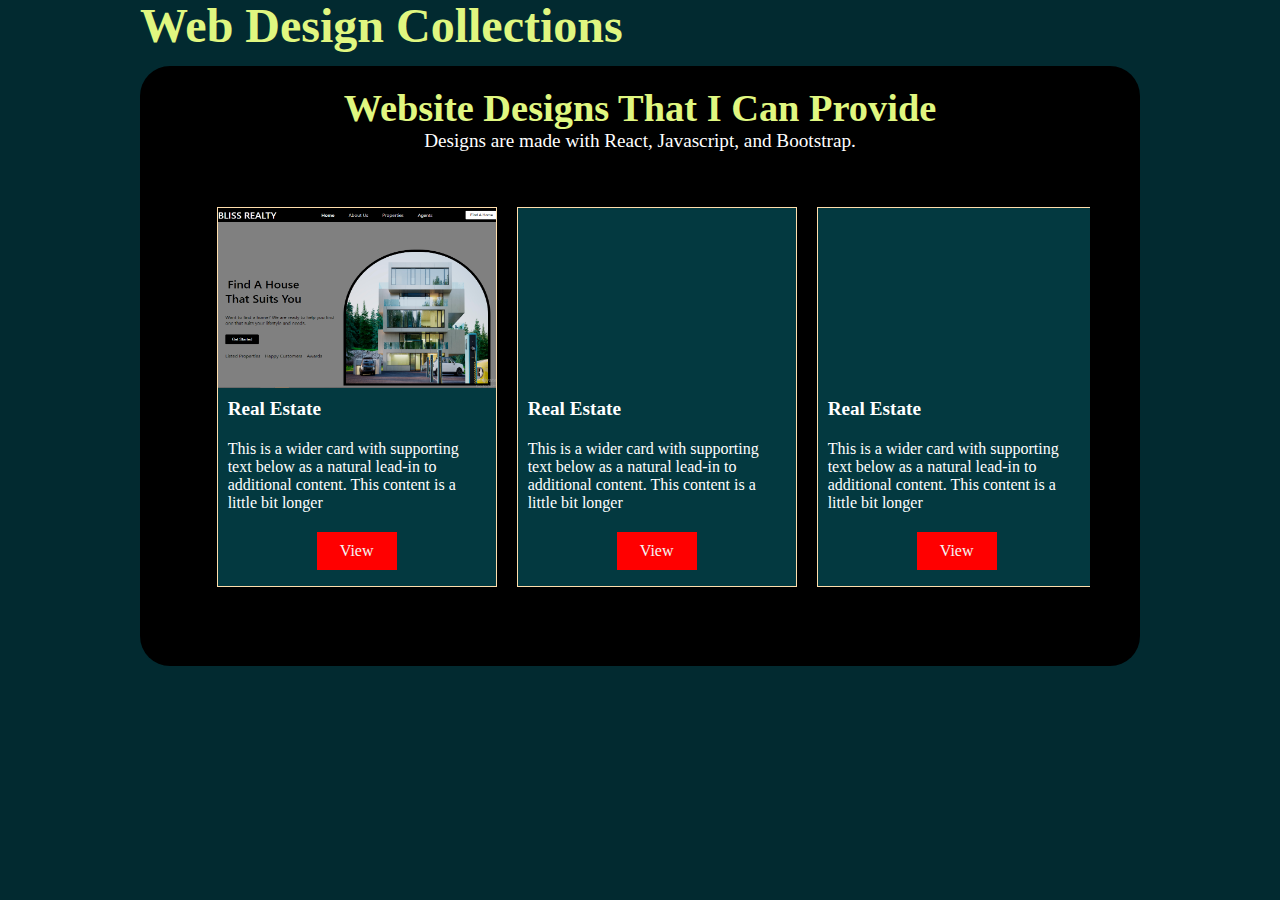
==== Web-designs/webdesign.html @ 65b6b04e "Add files via upload" ====
<!DOCTYPE html>
<html lang="en">
<head>
    <meta charset="UTF-8">
    <meta http-equiv="X-UA-Compatible" content="IE=edge">
    <meta name="viewport" content="width=device-width, initial-scale=1.0">
    <title>Document</title>
    <!-- <link rel="stylesheet" href="../Web-designs/bootstrap.min.css"> -->
    <link rel="stylesheet" href="./web.css">


</head>
<body>
    <section class="webdesign">
        <div class="header">
            <h1><a href="../index.html">Web Design Collections</a></h1>
        </div>
        <div class="w-wrapper">
            <div class="i-container">
                <div class="c-first">
                    <h1>Website Designs That I Can Provide</h1>
                    <p>Designs are made with React, Javascript, and Bootstrap.</p>
                </div>
                <div class="c-second" id="slider">
                    <span>Left</span>
                    <div class="cards">
                        <div class="card " data-aos="fade-up">
                            <img src="../Web-designs/images/realestate.PNG"  alt="...">
                            <div class="card-body">
                                <h5 class="title">Real Estate</h5>
                                <p class="text">This is a wider card with supporting text below as a natural lead-in to additional content. This content is a little bit longer</p>
                                <a href="./Web-designs/webdesign.html">View</a>
                            </div>
                        </div> 
                        <div class="card" data-aos="fade-up">
                            <img src="../Web-designs/images/web-design.jpg"  alt="...">
                            <div class="card-body">
                                <h5 class="title">Real Estate</h5>
                                <p class="text">This is a wider card with supporting text below as a natural lead-in to additional content. This content is a little bit longer</p>
                                <a href="./Web-designs/webdesign.html">View</a>
                            </div>
                        </div> 
                        <div class="card " data-aos="fade-up">
                            <img src="../Web-designs/images/web-design.jpg"  alt="...">
                            <div class="card-body">
                                <h5 class="title">Real Estate</h5>
                                <p class="text">This is a wider card with supporting text below as a natural lead-in to additional content. This content is a little bit longer</p>
                                <a href="./Web-designs/webdesign.html">View</a>
                            </div>
                        </div> 
                        <div class="card " data-aos="fade-up">
                            <img src="../Web-designs/images/web-design.jpg"  alt="...">
                            <div class="card-body">
                                <h5 class="title">Real Estate</h5>
                                <p class="text">This is a wider card with supporting text below as a natural lead-in to additional content. This content is a little bit longer</p>
                                <a href="./Web-designs/webdesign.html">View</a>
                            </div>
                        </div>
                    </div>
                    <span>Right</span>
                </div>
            </div>
        </div>
    </section>

</body>
<script src="./details.js"></script>
</html>
---- Web-designs/web.css ----
* {
    margin: 0;
    padding: 0;
    box-sizing: border-box;
}
body {
    background-color: #022a30;
    /* color: #e0f780; */
}
/* .webdesign {

} */
.header {
    width: 1000px;
    height: 50px;
    margin: 0 auto;
    display: flex;
    /* border-bottom: 1px solid #e0f780; */
    align-items: center;
    gap: 20px;
}

.header>:nth-child(1) a {
    text-decoration: none;
    color: #e0f780;
    font-size: 1.5em;
    font-weight: 600;
}
.w-wrapper {
    background-color: black;
    border-radius: 30px;
    margin: 1em auto;
    height: 600px;
    align-items: center;
    width: 1000px;
}
.i-container>:nth-child(1) {
    text-align: center;
    color: #e0f780;
    font-size: 1.2em;
    padding: 20px;
}
.i-container>:nth-child(1) p {
    color: white;
}
.i-container>:nth-child(2) {
    display: flex;
    width: 900px;
    height: 450px;
    align-items: center;
    overflow-x: scroll;
    margin: 0 auto;
}
.i-container>:nth-child(2):hover {
    cursor: pointer;
    
}
.cards {
    display: flex;
    justify-content: center;
    gap: 20px;
    margin: 0 auto;
}
.card {
    background: #033f47e5;
    height: 380px;
    display: flex;
    flex-direction: column;
    width: 280px;
    overflow: hidden;
    border: 1px solid navajowhite;
}
.card>img {
    position: relative;
    right: 60px;
    height: 180px;
    width: 400px;
}
.card>:nth-child(2) {
    color: white;
    padding: 10px;
    height: 150px;
    display: flex;
    flex-direction: column;
    gap: 20px;

}
.card a {
    background: red;
    text-decoration: none;
    width: 80px;
    display: flex;
    justify-content: center;
    margin: 0 auto;
    color: whitesmoke;
    padding: 10px;
    
}
.title {
    font-size: 1.2em;
    font-weight: 600;
}
.card:hover {
    transform: scale(1.06);
    /* filter: drop-shadow(100%); */
    transition: 0.3s ease-in-out;
}
@media(max-width: 1024px) {
    .header {
        width: 700px;  
    }
    .w-wrapper {
        width: 700px;
    }
    .i-container>:nth-child(2) {
        width: 620px;
    }
}

@media(max-width: 750px) {
    .header {
        width: 400px;  
        font-size: 12px;
        font-weight: 300;
    }
    .i-container>:nth-child(1) {
        font-size: 1em;
    }
    .w-wrapper {
        width: 400px;
    }
    .i-container>:nth-child(2) {
        width: 340px;
    }
    .card {
        width: 270px; 
    }

}

@media(max-width: 430px) {
    .header {
        width: 300px;
        font-size: 0.6em;
    }
    .w-wrapper {
        width: 300px;
    }
    .i-container>:nth-child(2) {
        width: 280px;
        margin: 0 ;
    }
    .card {
        width: 230px; 
    }

}
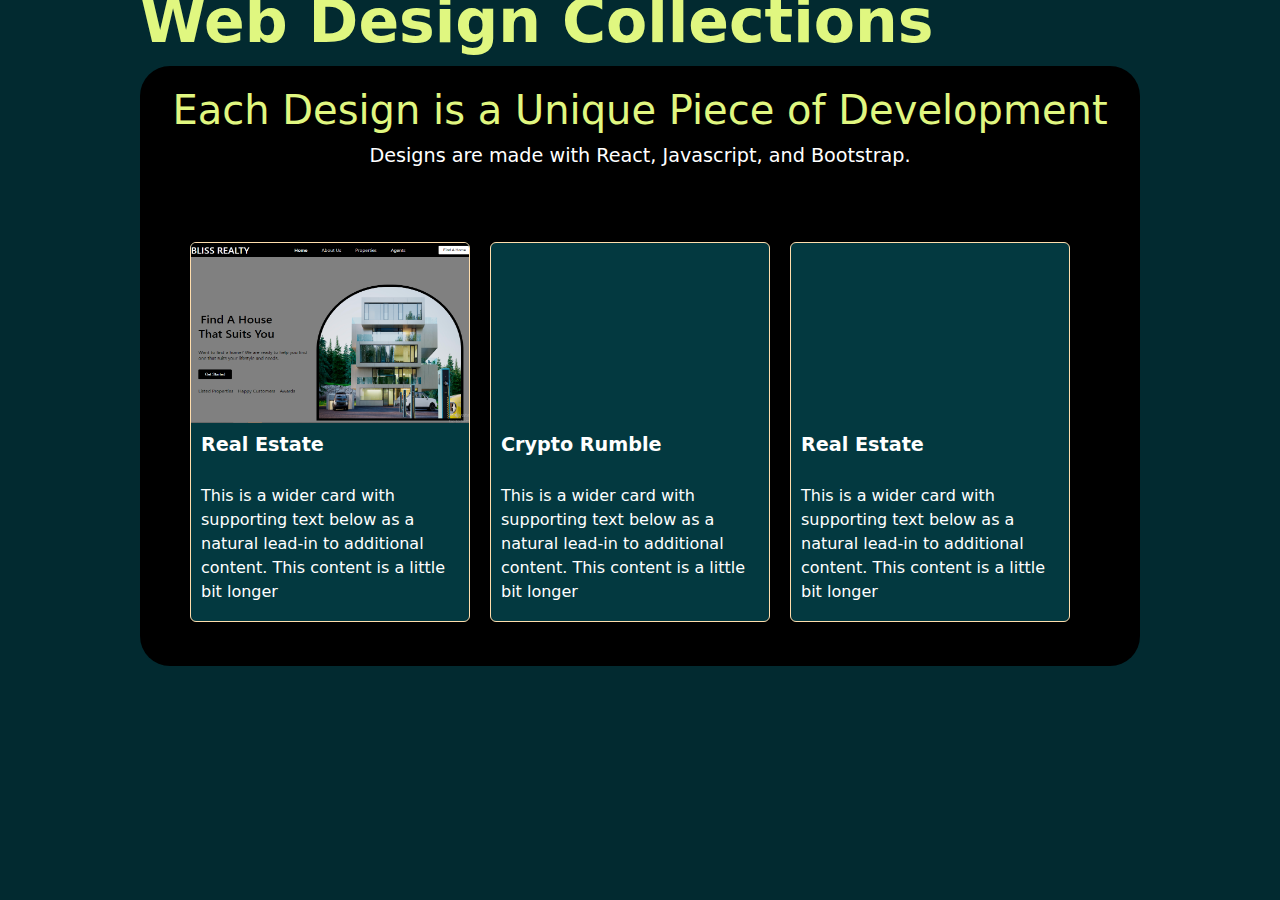
==== commit 3863f493: "Update webdesign.html" ====
--- a/Web-designs/webdesign.html
+++ b/Web-designs/webdesign.html
@@ -4,11 +4,10 @@
     <meta charset="UTF-8">
     <meta http-equiv="X-UA-Compatible" content="IE=edge">
     <meta name="viewport" content="width=device-width, initial-scale=1.0">
-    <title>Document</title>
-    <!-- <link rel="stylesheet" href="../Web-designs/bootstrap.min.css"> -->
+    <title>Web Designs</title>
+    <link rel="stylesheet" href="../Web-designs/bootstrap.min.css">
+    <!-- <link rel="stylesheet" href="../Web-designs/aos.css"> -->
     <link rel="stylesheet" href="./web.css">
-
-
 </head>
 <body>
     <section class="webdesign">
@@ -18,21 +17,28 @@
         <div class="w-wrapper">
             <div class="i-container">
                 <div class="c-first">
-                    <h1>Website Designs That I Can Provide</h1>
+                    <h1>Each Design is a Unique Piece of Development</h1>
                     <p>Designs are made with React, Javascript, and Bootstrap.</p>
                 </div>
                 <div class="c-second" id="slider">
-                    <span>Left</span>
                     <div class="cards">
-                        <div class="card " data-aos="fade-up">
+                        <div class="card service shadow-effect" data-aos="fade-up" data-aos-delay="200">
                             <img src="../Web-designs/images/realestate.PNG"  alt="...">
                             <div class="card-body">
                                 <h5 class="title">Real Estate</h5>
                                 <p class="text">This is a wider card with supporting text below as a natural lead-in to additional content. This content is a little bit longer</p>
+                                <a href="https://blissrealty.netlify.app/">View</a>
+                            </div>
+                        </div> 
+                        <div class="card service shadow-effect" data-aos="fade-up" data-aos-delay="400">
+                            <img src="../Web-designs/images/web-design.jpg"  alt="...">
+                            <div class="card-body">
+                                <h5 class="title">Crypto Rumble</h5>
+                                <p class="text">This is a wider card with supporting text below as a natural lead-in to additional content. This content is a little bit longer</p>
                                 <a href="./Web-designs/webdesign.html">View</a>
                             </div>
                         </div> 
-                        <div class="card" data-aos="fade-up">
+                        <div class="card service shadow-effect" data-aos="fade-up" data-aos-delay="600">
                             <img src="../Web-designs/images/web-design.jpg"  alt="...">
                             <div class="card-body">
                                 <h5 class="title">Real Estate</h5>
@@ -40,15 +46,7 @@
                                 <a href="./Web-designs/webdesign.html">View</a>
                             </div>
                         </div> 
-                        <div class="card " data-aos="fade-up">
-                            <img src="../Web-designs/images/web-design.jpg"  alt="...">
-                            <div class="card-body">
-                                <h5 class="title">Real Estate</h5>
-                                <p class="text">This is a wider card with supporting text below as a natural lead-in to additional content. This content is a little bit longer</p>
-                                <a href="./Web-designs/webdesign.html">View</a>
-                            </div>
-                        </div> 
-                        <div class="card " data-aos="fade-up">
+                        <div class="card service shadow-effect" data-aos="fade-up" data-aos-delay="800">
                             <img src="../Web-designs/images/web-design.jpg"  alt="...">
                             <div class="card-body">
                                 <h5 class="title">Real Estate</h5>
@@ -57,7 +55,6 @@
                             </div>
                         </div>
                     </div>
-                    <span>Right</span>
                 </div>
             </div>
         </div>
@@ -65,4 +62,5 @@
 
 </body>
 <script src="./details.js"></script>
-</html>+<script src="../Web-designs/aos.js"></script>
+</html>
--- a/Web-designs/web.css
+++ b/Web-designs/web.css
@@ -153,5 +153,8 @@
     .card {
         width: 230px; 
     }
+    .card>:nth-child(2) {
+        gap: 10px;
+    }
 
-}+}
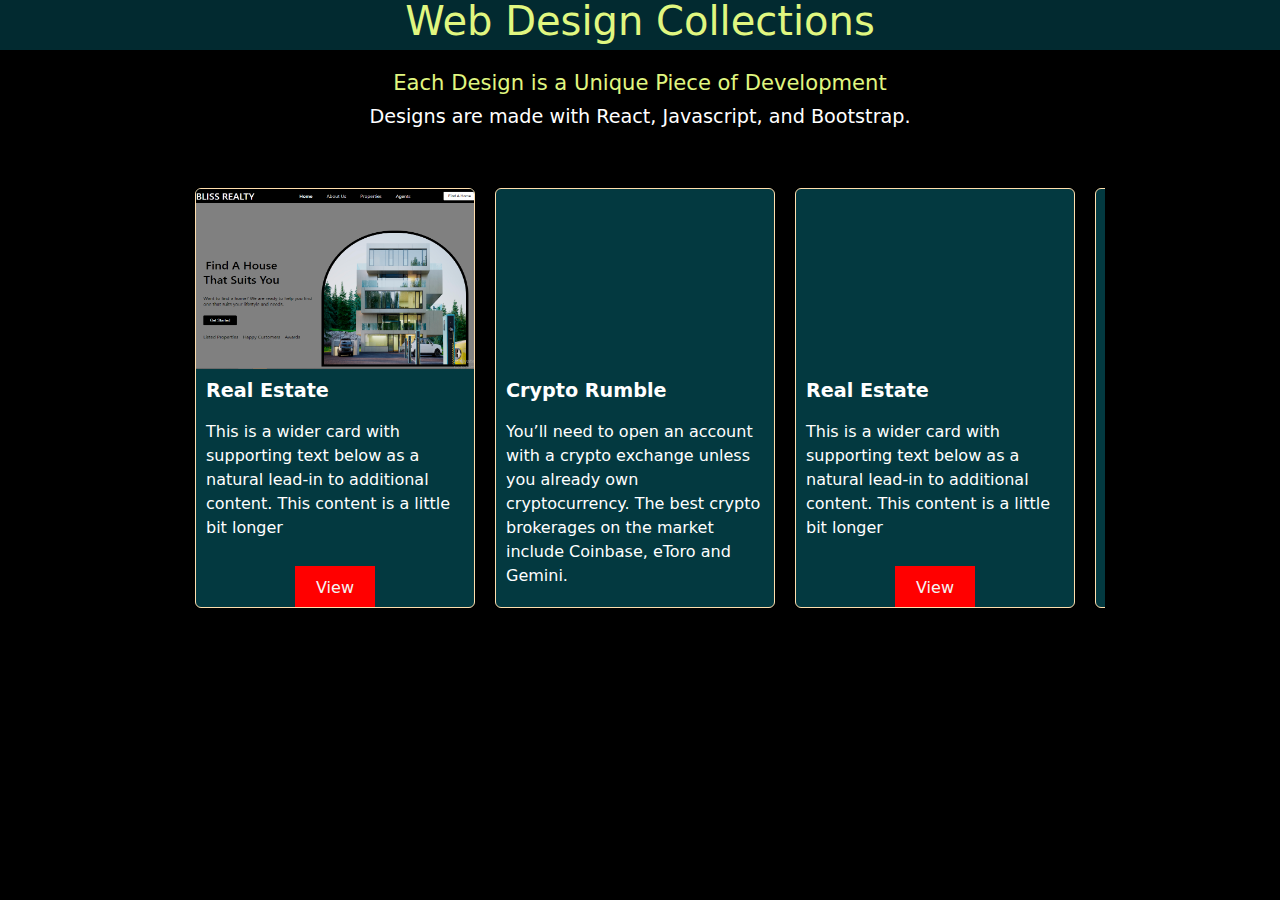
==== commit cf517bf6: "Update webdesign.html" ====
--- a/Web-designs/webdesign.html
+++ b/Web-designs/webdesign.html
@@ -31,11 +31,11 @@
                             </div>
                         </div> 
                         <div class="card service shadow-effect" data-aos="fade-up" data-aos-delay="400">
-                            <img src="../Web-designs/images/web-design.jpg"  alt="...">
+                            <img src="../Web-designs/images/crypto-rumble.PNG"  alt="...">
                             <div class="card-body">
                                 <h5 class="title">Crypto Rumble</h5>
-                                <p class="text">This is a wider card with supporting text below as a natural lead-in to additional content. This content is a little bit longer</p>
-                                <a href="./Web-designs/webdesign.html">View</a>
+                                <p class="text">You’ll need to open an account with a crypto exchange unless you already own cryptocurrency. The best crypto brokerages on the market include Coinbase, eToro and Gemini.</p>
+                                <a href="https://crypto-rumble.netlify.app/">View</a>
                             </div>
                         </div> 
                         <div class="card service shadow-effect" data-aos="fade-up" data-aos-delay="600">
--- a/Web-designs/web.css
+++ b/Web-designs/web.css
@@ -4,18 +4,16 @@
     box-sizing: border-box;
 }
 body {
-    background-color: #022a30;
+    background-color: black;
     /* color: #e0f780; */
 }
-/* .webdesign {
-
-} */
 .header {
-    width: 1000px;
+    background-color: #022a30;
+    width: 100%;
     height: 50px;
     margin: 0 auto;
     display: flex;
-    /* border-bottom: 1px solid #e0f780; */
+    justify-content: center;
     align-items: center;
     gap: 20px;
 }
@@ -23,16 +21,16 @@
 .header>:nth-child(1) a {
     text-decoration: none;
     color: #e0f780;
-    font-size: 1.5em;
-    font-weight: 600;
+    /* font-size: 1.5em; */
+    /* font-weight: 600; */
 }
 .w-wrapper {
-    background-color: black;
-    border-radius: 30px;
-    margin: 1em auto;
-    height: 600px;
+    margin: 0 auto;
     align-items: center;
-    width: 1000px;
+    width: auto;
+}
+.i-container {
+    margin: 0 auto;
 }
 .i-container>:nth-child(1) {
     text-align: center;
@@ -40,14 +38,17 @@
     font-size: 1.2em;
     padding: 20px;
 }
+.c-first>:nth-child(1) {
+    font-size: 1.1em;
+}
 .i-container>:nth-child(1) p {
     color: white;
 }
 .i-container>:nth-child(2) {
     display: flex;
-    width: 900px;
-    height: 450px;
-    align-items: center;
+    width: 930px;
+    padding: 20px;
+    /* height: 540px; */
     overflow-x: scroll;
     margin: 0 auto;
 }
@@ -59,11 +60,11 @@
     display: flex;
     justify-content: center;
     gap: 20px;
-    margin: 0 auto;
+    /* margin: 0 auto; */
 }
 .card {
     background: #033f47e5;
-    height: 380px;
+    height: 420px;
     display: flex;
     flex-direction: column;
     width: 280px;
@@ -82,7 +83,7 @@
     height: 150px;
     display: flex;
     flex-direction: column;
-    gap: 20px;
+    gap: 10px;
 
 }
 .card a {
@@ -94,7 +95,11 @@
     margin: 0 auto;
     color: whitesmoke;
     padding: 10px;
+    margin-bottom: 25px;
     
+}
+.shadow-effect:hover {
+    box-shadow: 0 3px 4px 2px #e0f780;
 }
 .title {
     font-size: 1.2em;
@@ -102,59 +107,72 @@
 }
 .card:hover {
     transform: scale(1.06);
-    /* filter: drop-shadow(100%); */
     transition: 0.3s ease-in-out;
 }
 @media(max-width: 1024px) {
-    .header {
-        width: 700px;  
-    }
-    .w-wrapper {
-        width: 700px;
-    }
+
     .i-container>:nth-child(2) {
-        width: 620px;
+        padding: 20px;
+        width: 640px;
+        /* height: 500px; */
     }
 }
 
 @media(max-width: 750px) {
     .header {
-        width: 400px;  
         font-size: 12px;
         font-weight: 300;
+    }
+    .cards {
+        display: flex;
+        flex-direction: column;
+        margin: 1em auto;
     }
     .i-container>:nth-child(1) {
         font-size: 1em;
     }
-    .w-wrapper {
-        width: 400px;
+    .i-container>:nth-child(2) {
+        max-width: 400px;  
+        padding: 0;
+        height: 100%;
     }
-    .i-container>:nth-child(2) {
-        width: 340px;
+    .i-container>:nth-child(2)::-webkit-scrollbar {
+        display: none;
     }
     .card {
-        width: 270px; 
+        width: 340px; 
+    }
+    .card>img {
+        position: relative;
+        right: 30px;
     }
 
 }
 
 @media(max-width: 430px) {
     .header {
-        width: 300px;
+        /* width: 300px; */
         font-size: 0.6em;
     }
-    .w-wrapper {
-        width: 300px;
+    .i-container>:nth-child(2) {
+        width: 290px;
+        margin: 0 auto;
     }
-    .i-container>:nth-child(2) {
-        width: 280px;
-        margin: 0 ;
+    .cards {
+        display: flex;
+        justify-content: center;
+        margin: 1em auto;
     }
     .card {
-        width: 230px; 
+        width: 270px; 
+        height: 420px;
     }
     .card>:nth-child(2) {
         gap: 10px;
     }
+    .card>img {
+        position: relative;
+        right: 60px;
+    }
 
 }
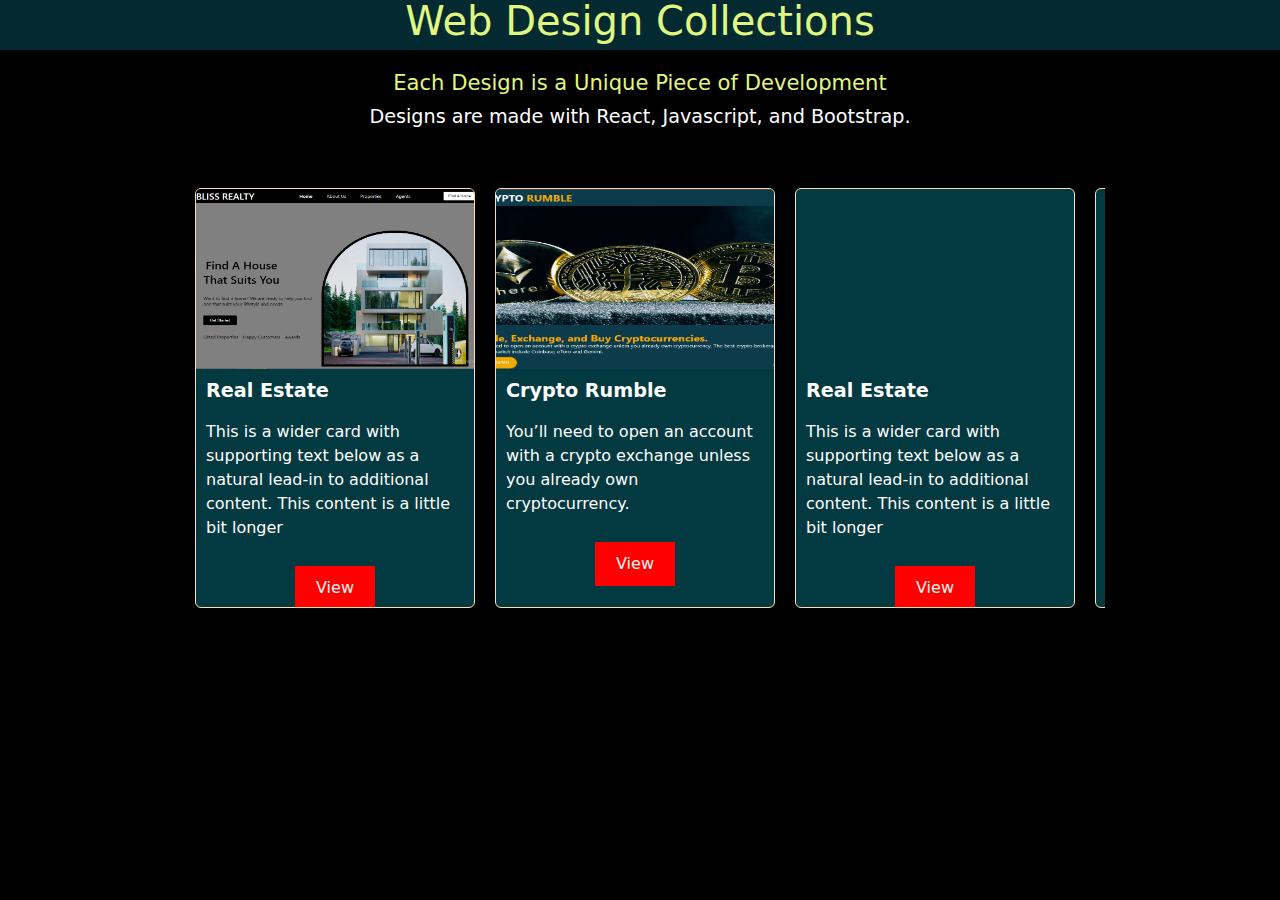
==== commit c848857c: "Update webdesign.html" ====
--- a/Web-designs/webdesign.html
+++ b/Web-designs/webdesign.html
@@ -34,7 +34,7 @@
                             <img src="../Web-designs/images/crypto-rumble.PNG"  alt="...">
                             <div class="card-body">
                                 <h5 class="title">Crypto Rumble</h5>
-                                <p class="text">You’ll need to open an account with a crypto exchange unless you already own cryptocurrency. The best crypto brokerages on the market include Coinbase, eToro and Gemini.</p>
+                                <p class="text">You’ll need to open an account with a crypto exchange unless you already own cryptocurrency.</p>
                                 <a href="https://crypto-rumble.netlify.app/">View</a>
                             </div>
                         </div> 
